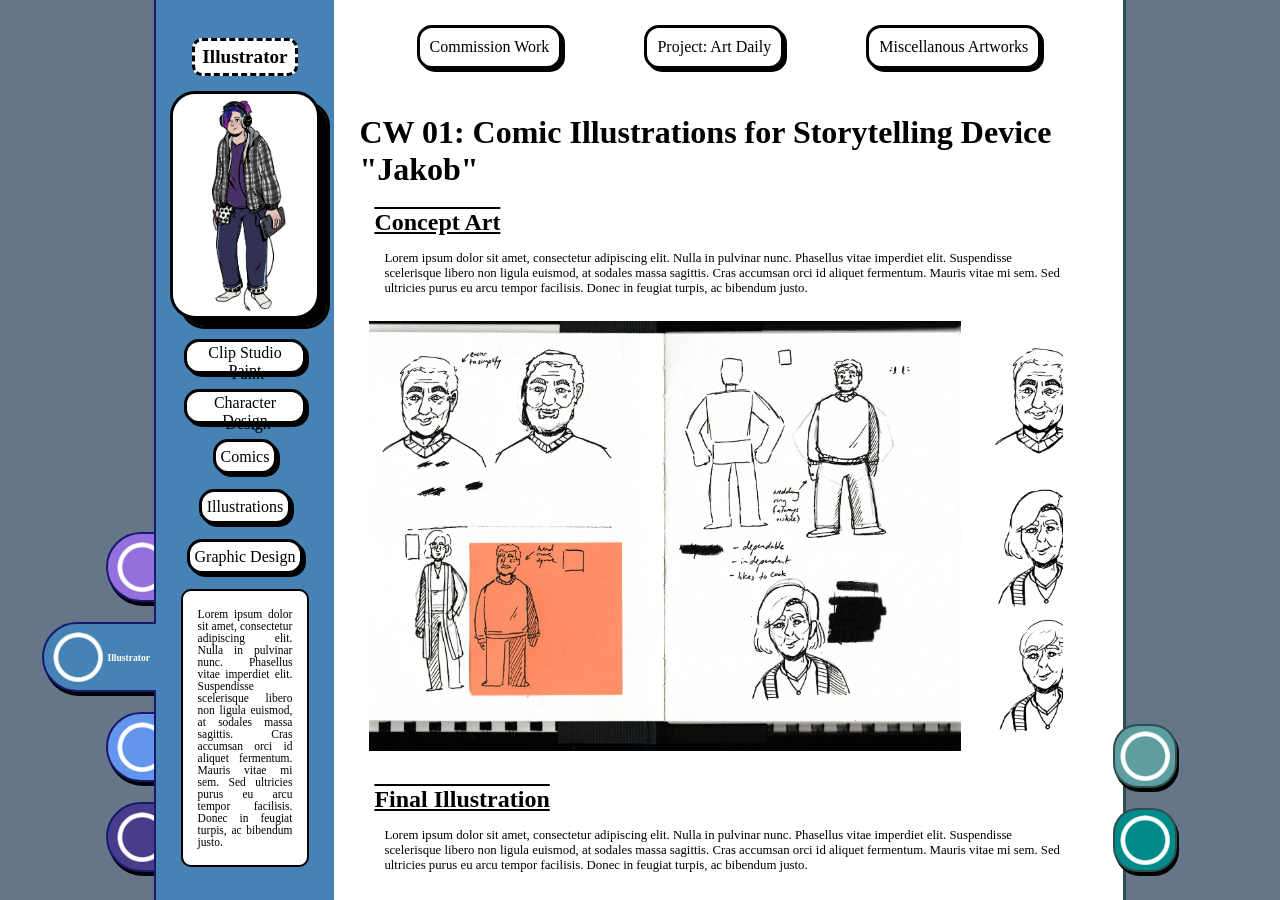
==== index.html @ 731cb51f "added anim" ====
<!DOCTYPE html>
<html lang="en">
<head>
    <meta charset="utf-8"/>
    <meta name="viewport" content="width=device-width, initial-scale=1.0"/>
    <title>Julia Ihrenberger</title>
    <link href="/css/index.css" rel="stylesheet"/>
</head>
<body>
<div class="main-container">
    <div class="navigation">
        <a class="navigation-button about">
            <img class="navigation-icon" src="img/jobs/Icon_Placeholder.png" alt="about icon">
            About
        </a>
        <a class="navigation-button illustrator selected">
            <img class="navigation-icon" src="img/jobs/Icon_Placeholder.png" alt="about icon">
            Illustrator</a>
        <a class="navigation-button engineer">
            <img class="navigation-icon" src="img/jobs/Icon_Placeholder.png" alt="about icon">
            Game Engineer</a>
        <a class="navigation-button developer">
            <img class="navigation-icon" src="img/jobs/Icon_Placeholder.png" alt="about icon">
            Software Developer</a>
    </div>
    <div class="border-blocker"></div>
    <div class="job-container">
        <h1 class="job-title" style="text-align: center; margin: 15px">Illustrator</h1>
        <img class="job-img" src="img/jobs/illustration_placeholder.jpg" alt="Drawing of Julia Ihrenberger as an illustrator">
        <div class="skill-container">
            <p class="skill-item">Clip Studio Paint</p>
            <p class="skill-item">Character Design</p>
            <p class="skill-item">Comics</p>
            <p class="skill-item">Illustrations</p>
            <p class="skill-item">Graphic Design</p>
        </div>
        <div class="job-description">
            <p> Lorem ipsum dolor sit amet, consectetur adipiscing elit.
                Nulla in pulvinar nunc. Phasellus vitae imperdiet elit. Suspendisse scelerisque
                libero non ligula euismod, at sodales massa sagittis. Cras accumsan orci id aliquet fermentum.
                Mauris vitae mi sem. Sed ultricies purus eu arcu tempor facilisis. Donec in feugiat turpis, ac bibendum justo.
            </p>
        </div>
    </div>
    <div class="description-container">
        <div class="project-container">
            <a class="project-item" href="index.html">Commission Work</a>
            <a class="project-item" href="artdaily.html">Project: Art Daily</a>
            <a class="project-item" href="misc.html">Miscellanous Artworks</a>
        </div>
        <div class="selection-container">
            <div class="commission-container">
            <h1 style="margin-top: 35px">CW 01: Comic Illustrations for Storytelling Device "Jakob"</h1>
            <h2 class="sub-selection-title" style="margin: 15px auto 5px 15px">Concept Art</h2>
                <p class="sub-description">Lorem ipsum dolor sit amet, consectetur adipiscing elit.
                    Nulla in pulvinar nunc. Phasellus vitae imperdiet elit. Suspendisse scelerisque
                    libero non ligula euismod, at sodales massa sagittis. Cras accumsan orci id aliquet fermentum.
                    Mauris vitae mi sem. Sed ultricies purus eu arcu tempor facilisis. Donec in feugiat turpis, ac bibendum justo.</p>
            <div class="sub-selection">
                <img class="selection-img" src="img/priebsch/concept/sketch.jpg" alt="initial traditional concept sketches">
                <img class="selection-img" src="img/priebsch/concept/jakob_initial.jpg" alt="further initial concept sketches for jakob character">
                <img class="selection-img" src="img/priebsch/concept/employees.jpg" alt="concept sketches for the employee characters">
                <img class="selection-img" src="img/priebsch/concept/jakob.jpg" alt="final reference sheet for all characters">
                <img class="selection-img" src="img/priebsch/concept/storefront.jpg" alt="concept/reference sketch for the burger joint store front">
                </div>
            <h2 class="sub-selection-title">Final Illustration</h2>
                <p class="sub-description">Lorem ipsum dolor sit amet, consectetur adipiscing elit.
                    Nulla in pulvinar nunc. Phasellus vitae imperdiet elit. Suspendisse scelerisque
                    libero non ligula euismod, at sodales massa sagittis. Cras accumsan orci id aliquet fermentum.
                    Mauris vitae mi sem. Sed ultricies purus eu arcu tempor facilisis. Donec in feugiat turpis, ac bibendum justo.</p>
            <div class="sub-selection">
                <img class="selection-img" src="img/priebsch/final/01.jpg" alt="first page, jakob cooking and eating burgers">
                <img class="selection-img" src="img/priebsch/final/02.jpg" alt="second page, jakob looking at storefront">
                <img class="selection-img" src="img/priebsch/final/03.jpg" alt="third page, empty burger restaurant">
                <img class="selection-img" src="img/priebsch/final/04.jpg" alt="fourth page, jakob develops special sauce">
                <img class="selection-img" src="img/priebsch/final/05.jpg" alt="fifth page, full burger restaurant">
                <img class="selection-img" src="img/priebsch/final/06.jpg" alt="sixth page, new employees">
                <img class="selection-img" src="img/priebsch/final/07.jpg" alt="seventh page, franchising the burger restaurant">
                <img class="selection-img" src="img/priebsch/final/08.jpg" alt="eighth page, employees taking orders">
                <img class="selection-img" src="img/priebsch/final/09.jpg" alt="ninth page, employee develops new special sauce">
                <img class="selection-img" src="img/priebsch/final/10.jpg" alt="tenth page, jakob evaluates first restaurant">
                <img class="selection-img" src="img/priebsch/final/11.jpg" alt="eleventh page, jakob evaluates second restaurant">
                <img class="selection-img" src="img/priebsch/final/12.jpg" alt="twelfth page, jakob tries new special sauce">
                <img class="selection-img" src="img/priebsch/final/13.jpg" alt="thirteenth page, employees inherit restaurant">
            </div>
            </div>
        </div>
    </div>
    <div class="link-container">
        <button class="link-button" style="background-color: cadetblue">
            <img class="link-icon" style="margin-right: 10px" src="img/jobs/Icon_Placeholder.png" alt="about icon">
            LinkedIn
        </button>
        <button class="link-button" style="background-color: darkcyan">
            <img class="link-icon" style="margin-right: 10px" src="img/jobs/Icon_Placeholder.png" alt="about icon">
            Itch.io
        </button>
    </div>
</div>
</body>
</html>
---- css/index.css ----
body {
    height: 100vh;
    margin: 0;
    background-color: rgb(101, 118, 136);
}

a {
    color: black;
    text-decoration-line: none;
}

.main-container {
    display: grid;
    position: relative;
    height: 100vh;
    margin: 0 12% 0 12%;
    background-color: white;
    grid-template-columns: 2fr 3fr;
    border-right: 3px solid darkslategrey;
}

.job-container {
    display: flex;
    height: 100vh;
    z-index: 1;
    position: relative;
    flex-direction: column;
    align-content: center;
    justify-content: center;
    background-color: steelblue;
    border-left: 2px solid midnightblue;
}

.border-blocker {
    z-index: 5;
    width: 3px;
    height: 66px;
    bottom: calc(2% + 192px);
    position: absolute;
    background-color: steelblue;
}

.job-title {
    align-self: center;
    width: 50%;
    padding: 5px;
    border: 3px dashed black;
    border-radius: 10px;
    font-size: 1.5vw;
    background-color: white;
}

.job-img {
    display: block;
    width: 80%;
    aspect-ratio: auto;
    align-self: center;
    border: 3px solid black;
    border-radius: 25px;
    filter: drop-shadow(10px 10px);
}

.skill-container,
.job-description {
    margin: 5px 25px 10px 25px;
}

.skill-container {
    display: flex;
    flex-wrap: wrap;
    justify-content: center;
    align-items: center;
}

.job-description {
    display: block;
    padding: 5px 15px 5px 15px;
    text-align: justify;
    hyphens: auto;
    background-color: white;
    border: 2px solid black;
    border-radius: 10px;
    font-size: 0.9vw;
}

.skill-item {
    width: fit-content;
    height: 25px;
    align-content: center;
    text-align: center;
    margin: 15px 3px auto 3px;
    padding: 2px 5px 2px 5px;
    border: 3px solid black;
    border-radius: 15px;
    background-color: white;
    filter: drop-shadow(3px 3px);
}

.description-container {
    display: flex;
    flex-direction: column;
    margin-left: 25px;
    margin-right: 25px;
}

.project-container {
    display: flex;
    flex-direction: row;
    justify-content: space-evenly;
}

.project-item {
    display: block;
    margin: 25px 25px 10px 25px;
    align-content: center;
    inline-size: max-content;
    padding: 10px;
    text-align: center;
    border: 3px solid black;
    border-radius: 15px;
    background-color: white;
    filter: drop-shadow(3px 3px);
}

.project-item:hover{
    color: deepskyblue;
    text-decoration-line: none;
}

.selection-container {
    display: flex;
    padding-right: 35px;
    height: 90vh;
    width: 55vw;
    flex-direction: column;
    overflow-y: auto;
}

.sub-selection-title {
    margin: 25px auto 5px 15px;
    text-decoration-line: overline underline;
}

.sub-description {
    margin: 15px auto 15px 25px;
    font-size: 1vw;
}

.sub-selection {
    display: flex;
    height: 50vh;
    flex-direction: row;
    overflow-x: scroll;
}

.selection-img {
    margin: 10px;
}

.navigation {
    display: flex;
    position: absolute;
    left: -4.5vw;
    bottom: 2%;
    flex-direction: column;
}

.navigation-button {
    display: grid;
    position: relative;
    grid-template-columns: 1fr 1fr;
    margin: 10px;
    padding: 8px 10px 8px 8px;
    width: 8vw;
    height: 50px;
    place-items: center;
    border: 2px solid midnightblue;
    border-radius: 50px 0 0 50px;
    filter: drop-shadow(2px 4px black);
    background-color: white;
    word-spacing: 20px;
    font-weight: bold;
    font-size: 0.75vw;
    color: white;
    left: 0;
    transition: left ease-out 0.5s;
}

.navigation-button:hover{
    left: -5vw;
    text-decoration-line: underline;
}

.navigation-icon {
    margin: auto auto auto 1px;
}

.selected {
    left: -5vw;
}

.illustrator {
    background-color: steelblue;
}

.about {
    background-color: mediumpurple;
}

.engineer {
    background-color: cornflowerblue;
}

.developer {
    background-color: darkslateblue;
}

.link-container {
    display: flex;
    flex-direction: column;
    position: absolute;
    bottom: 2%;
    right: -5vw;
}

.link-button {
    display: flex;
    position: relative;
    flex-direction: row;
    overflow: hidden;
    width: 64px; /* 150px to show all*/
    /*left: 86px; to keep same position*/
    margin: 10px;
    padding: 5px 10px 5px 5px;
    place-items: center;
    border: 2px solid darkslategrey;
    border-radius: 25px;
    filter: drop-shadow(2px 4px black);
    font-weight: bold;
    font-size: 0.75vw;
    color: white;
}

.art-grid {
    display: flex;
    flex-flow: row wrap;
    justify-content: space-evenly;
    gap: 10px;
}

.art-img {
    width: 32%;
    height: 100%;
}


.full-img{
    width: 100% !important;
}
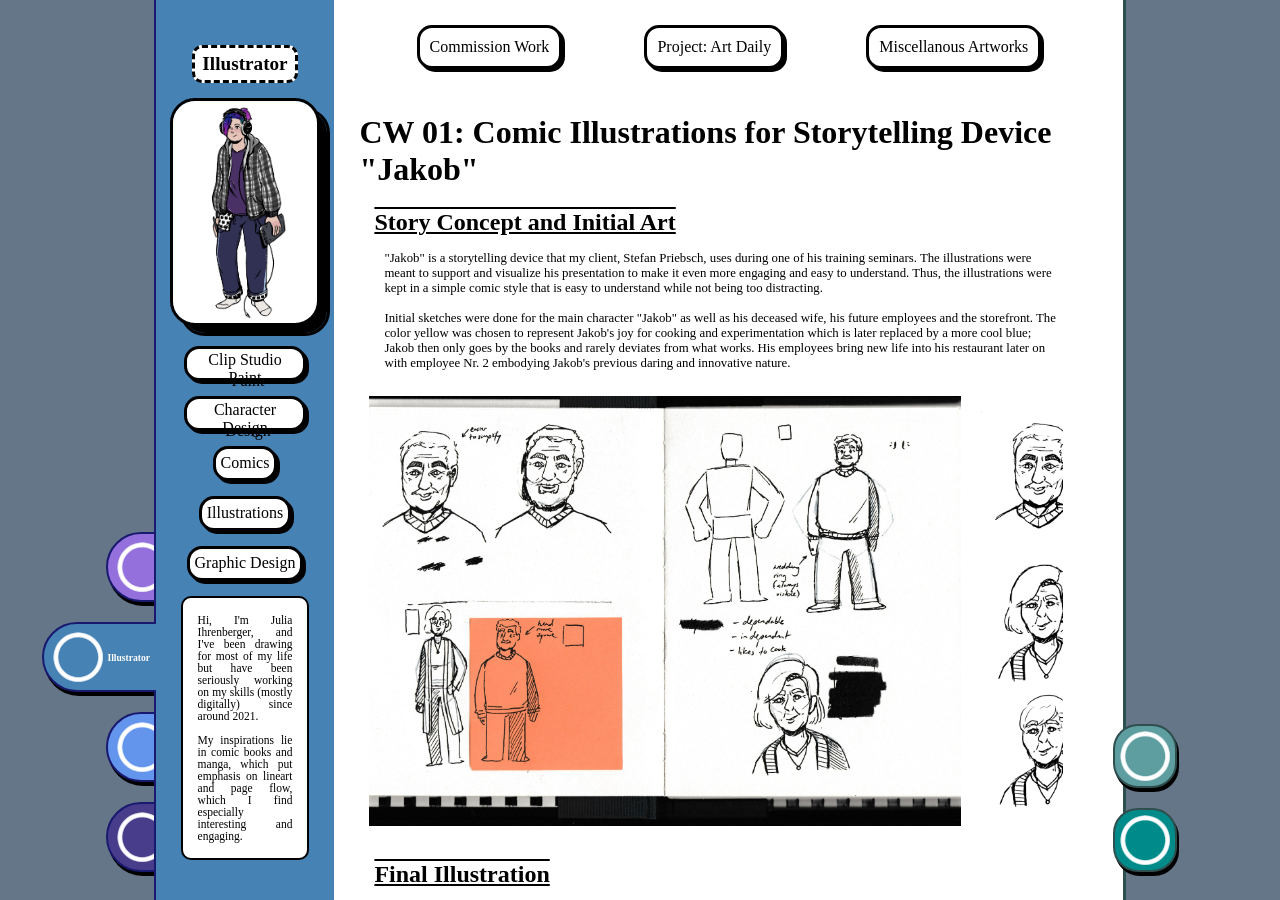
==== commit 8b6427c7: "added text to illustrator section" ====
--- a/index.html
+++ b/index.html
@@ -35,10 +35,11 @@
             <p class="skill-item">Graphic Design</p>
         </div>
         <div class="job-description">
-            <p> Lorem ipsum dolor sit amet, consectetur adipiscing elit.
-                Nulla in pulvinar nunc. Phasellus vitae imperdiet elit. Suspendisse scelerisque
-                libero non ligula euismod, at sodales massa sagittis. Cras accumsan orci id aliquet fermentum.
-                Mauris vitae mi sem. Sed ultricies purus eu arcu tempor facilisis. Donec in feugiat turpis, ac bibendum justo.
+            <p>Hi, I'm Julia Ihrenberger, and I've been drawing for most of my life but have been seriously working
+                on my skills (mostly digitally) since around 2021.
+            </p>
+            <p>My inspirations lie in comic books and manga, which put emphasis on lineart and page flow, which I find especially interesting
+                and engaging.
             </p>
         </div>
     </div>
@@ -51,11 +52,15 @@
         <div class="selection-container">
             <div class="commission-container">
             <h1 style="margin-top: 35px">CW 01: Comic Illustrations for Storytelling Device "Jakob"</h1>
-            <h2 class="sub-selection-title" style="margin: 15px auto 5px 15px">Concept Art</h2>
-                <p class="sub-description">Lorem ipsum dolor sit amet, consectetur adipiscing elit.
-                    Nulla in pulvinar nunc. Phasellus vitae imperdiet elit. Suspendisse scelerisque
-                    libero non ligula euismod, at sodales massa sagittis. Cras accumsan orci id aliquet fermentum.
-                    Mauris vitae mi sem. Sed ultricies purus eu arcu tempor facilisis. Donec in feugiat turpis, ac bibendum justo.</p>
+            <h2 class="sub-selection-title" style="margin: 15px auto 5px 15px">Story Concept and Initial Art</h2>
+                <p class="sub-description">"Jakob" is a storytelling device that my client, Stefan Priebsch, uses during
+                one of his training seminars. The illustrations were meant to support and visualize his presentation to make it
+                even more engaging and easy to understand. Thus, the illustrations were kept in a simple comic style that is
+                    easy to understand while not being too distracting.</p>
+                <p class="sub-description">Initial sketches were done for the main character "Jakob" as well as his deceased wife,
+                    his future employees and the storefront. The color yellow was chosen to represent Jakob's joy for cooking and experimentation which is later
+                replaced by a more cool blue; Jakob then only goes by the books and rarely deviates from what works. His employees bring new life into his restaurant
+                later on with employee Nr. 2 embodying Jakob's previous daring and innovative nature.</p>
             <div class="sub-selection">
                 <img class="selection-img" src="img/priebsch/concept/sketch.jpg" alt="initial traditional concept sketches">
                 <img class="selection-img" src="img/priebsch/concept/jakob_initial.jpg" alt="further initial concept sketches for jakob character">
@@ -64,10 +69,11 @@
                 <img class="selection-img" src="img/priebsch/concept/storefront.jpg" alt="concept/reference sketch for the burger joint store front">
                 </div>
             <h2 class="sub-selection-title">Final Illustration</h2>
-                <p class="sub-description">Lorem ipsum dolor sit amet, consectetur adipiscing elit.
-                    Nulla in pulvinar nunc. Phasellus vitae imperdiet elit. Suspendisse scelerisque
-                    libero non ligula euismod, at sodales massa sagittis. Cras accumsan orci id aliquet fermentum.
-                    Mauris vitae mi sem. Sed ultricies purus eu arcu tempor facilisis. Donec in feugiat turpis, ac bibendum justo.</p>
+                <p class="sub-description">For the final illustrations, a rendering style similar to watercolor artworks was chosen
+                to evoke the feeling of a children's storybook or that of a graphic novel. Goal was to give the illustrations a light
+                    feeling to contrast and loosen up the presentation, making it even more memorable.
+                Speech bubbles with proper text was omitted and the meaning within the scene instead conveyed via icons and small drawings
+                    to facilitate the usage in both German and English seminars.</p>
             <div class="sub-selection">
                 <img class="selection-img" src="img/priebsch/final/01.jpg" alt="first page, jakob cooking and eating burgers">
                 <img class="selection-img" src="img/priebsch/final/02.jpg" alt="second page, jakob looking at storefront">
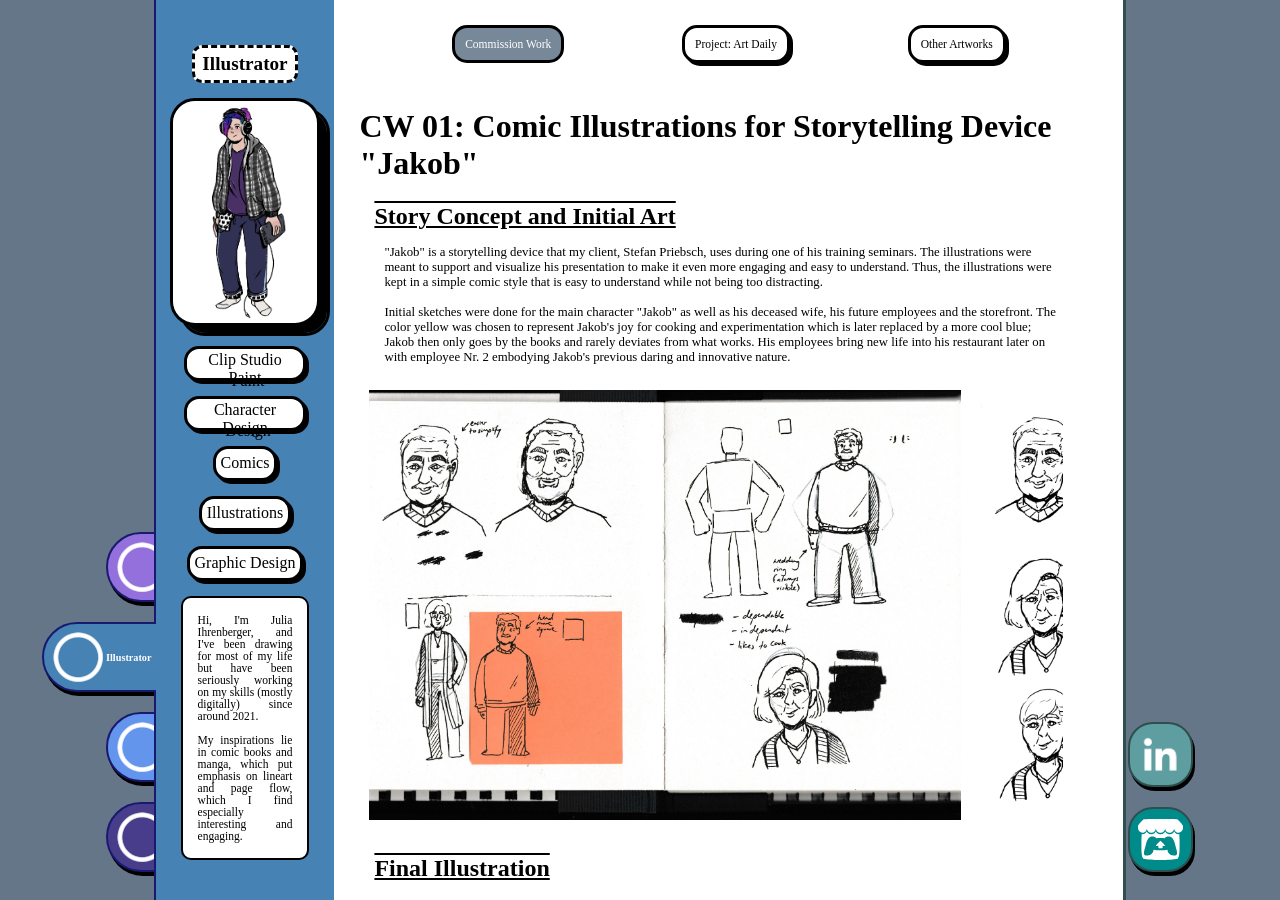
==== commit c47e43a8: "added links" ====
--- a/index.html
+++ b/index.html
@@ -45,9 +45,9 @@
     </div>
     <div class="description-container">
         <div class="project-container">
-            <a class="project-item" href="index.html">Commission Work</a>
+            <a class="project-item selected" href="index.html">Commission Work</a>
             <a class="project-item" href="artdaily.html">Project: Art Daily</a>
-            <a class="project-item" href="misc.html">Miscellanous Artworks</a>
+            <a class="project-item" href="misc.html">Other Artworks</a>
         </div>
         <div class="selection-container">
             <div class="commission-container">
@@ -92,16 +92,16 @@
             </div>
         </div>
     </div>
-    <div class="link-container">
-        <button class="link-button" style="background-color: cadetblue">
-            <img class="link-icon" style="margin-right: 10px" src="img/jobs/Icon_Placeholder.png" alt="about icon">
-            LinkedIn
-        </button>
-        <button class="link-button" style="background-color: darkcyan">
-            <img class="link-icon" style="margin-right: 10px" src="img/jobs/Icon_Placeholder.png" alt="about icon">
-            Itch.io
-        </button>
-    </div>
+</div>
+<div class="link-container">
+    <a class="link-button" href="https://www.linkedin.com/in/julia-ihrenberger/" target="_blank" style="background-color: cadetblue">
+        <img class="link-icon" src="img/icons/linkedin_logo.png" alt="about icon">
+        LinkedIn
+    </a>
+    <a class="link-button" href="https://endorivium.itch.io/"  target="_blank" style="background-color: darkcyan">
+        <img class="link-icon" src="img/icons/itchio_logo.svg" alt="about icon">
+        Itch.io
+    </a>
 </div>
 </body>
 </html>
--- a/css/index.css
+++ b/css/index.css
@@ -116,15 +116,22 @@
     inline-size: max-content;
     padding: 10px;
     text-align: center;
+    font-size: 0.9vw;
     border: 3px solid black;
     border-radius: 15px;
     background-color: white;
     filter: drop-shadow(3px 3px);
 }
 
-.project-item:hover{
+.project-item:not(.selected):hover{
     color: deepskyblue;
     text-decoration-line: none;
+}
+
+.project-item.selected{
+    filter: drop-shadow(1px 1px);
+    background-color: lightslategrey;
+    color: white;
 }
 
 .selection-container {
@@ -180,13 +187,13 @@
     background-color: white;
     word-spacing: 20px;
     font-weight: bold;
-    font-size: 0.75vw;
+    font-size: 0.8vw;
     color: white;
     left: 0;
     transition: left ease-out 0.5s;
 }
 
-.navigation-button:hover{
+.navigation-button:not(.selected):hover{
     left: -5vw;
     text-decoration-line: underline;
 }
@@ -195,7 +202,7 @@
     margin: auto auto auto 1px;
 }
 
-.selected {
+.navigation-button.selected {
     left: -5vw;
 }
 
@@ -220,18 +227,19 @@
     flex-direction: column;
     position: absolute;
     bottom: 2%;
-    right: -5vw;
+    right: 6vw;
 }
 
 .link-button {
     display: flex;
     position: relative;
-    flex-direction: row;
+    flex-direction: row-reverse;
+    align-self: flex-end;
     overflow: hidden;
-    width: 64px; /* 150px to show all*/
-    /*left: 86px; to keep same position*/
+    width: 45px;
+    height: 45px;
     margin: 10px;
-    padding: 5px 10px 5px 5px;
+    padding: 8px;
     place-items: center;
     border: 2px solid darkslategrey;
     border-radius: 25px;
@@ -239,6 +247,17 @@
     font-weight: bold;
     font-size: 0.75vw;
     color: white;
+    transition: width ease-out 0.5s, left ease-out 0.5s;
+}
+
+.link-icon{
+    width: 45px;
+    margin-left: 8px;
+}
+
+.link-button:hover{
+    width: 120px;
+    text-decoration-line: underline;
 }
 
 .art-grid {
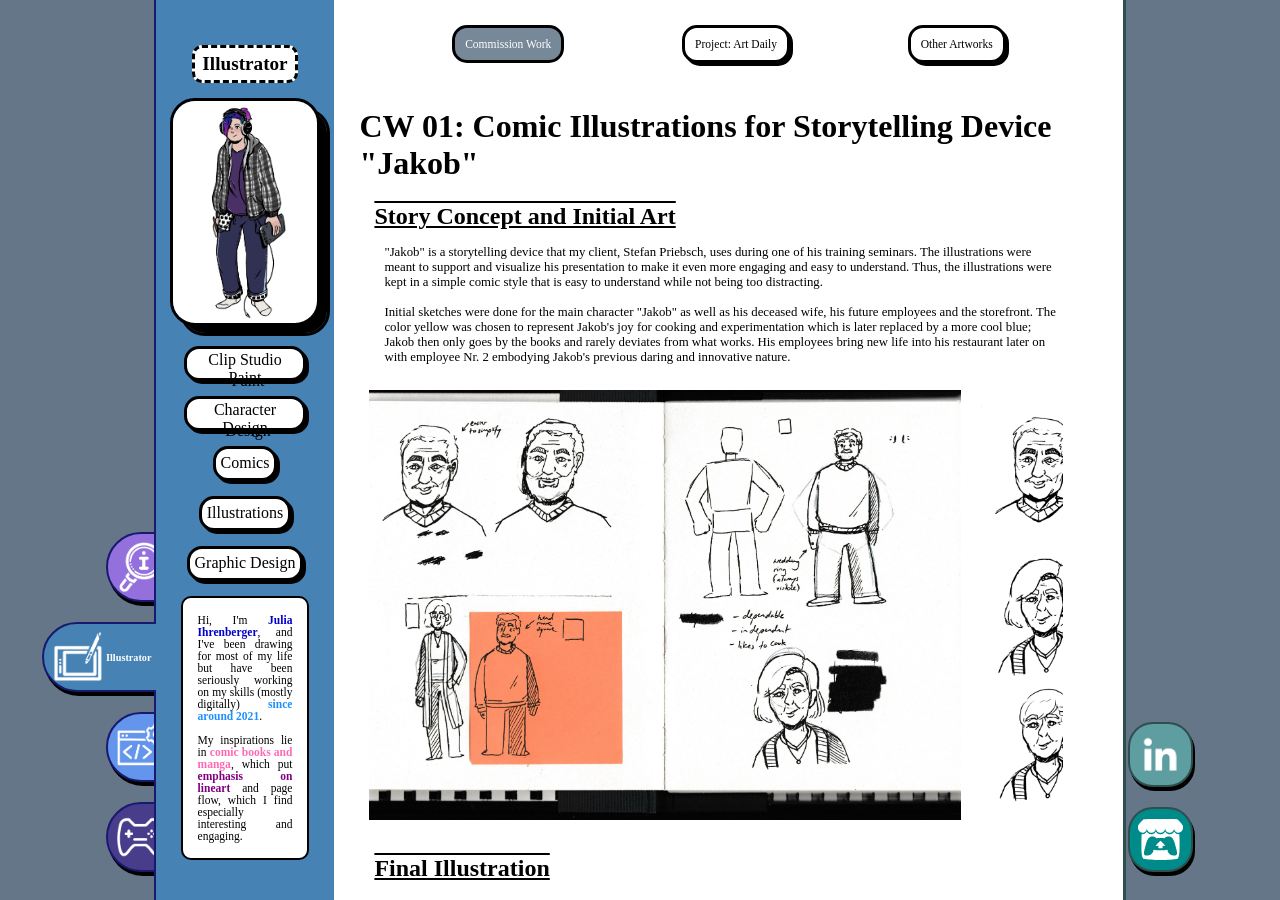
==== commit 40d5bcd4: "added icons, standardised images, added color to desc" ====
--- a/index.html
+++ b/index.html
@@ -10,17 +10,17 @@
 <div class="main-container">
     <div class="navigation">
         <a class="navigation-button about">
-            <img class="navigation-icon" src="img/jobs/Icon_Placeholder.png" alt="about icon">
-            About
+            <img class="navigation-icon" src="img/icons/about.png" alt="about icon">
+            About/Contact
         </a>
         <a class="navigation-button illustrator selected">
-            <img class="navigation-icon" src="img/jobs/Icon_Placeholder.png" alt="about icon">
+            <img class="navigation-icon" src="img/icons/illustrator.png" alt="about icon">
             Illustrator</a>
         <a class="navigation-button engineer">
-            <img class="navigation-icon" src="img/jobs/Icon_Placeholder.png" alt="about icon">
+            <img class="navigation-icon" src="img/icons/softwaredev.png" alt="about icon">
             Game Engineer</a>
         <a class="navigation-button developer">
-            <img class="navigation-icon" src="img/jobs/Icon_Placeholder.png" alt="about icon">
+            <img class="navigation-icon" src="img/icons/gamedev.png" alt="about icon">
             Software Developer</a>
     </div>
     <div class="border-blocker"></div>
@@ -35,11 +35,12 @@
             <p class="skill-item">Graphic Design</p>
         </div>
         <div class="job-description">
-            <p>Hi, I'm Julia Ihrenberger, and I've been drawing for most of my life but have been seriously working
-                on my skills (mostly digitally) since around 2021.
+            <p>Hi, I'm <span class="emphasis" style="color: mediumblue">Julia Ihrenberger</span>, and I've been drawing for most of my life but have been seriously working
+                on my skills (mostly digitally) <span class="emphasis" style="color: dodgerblue">since around 2021</span>.
             </p>
-            <p>My inspirations lie in comic books and manga, which put emphasis on lineart and page flow, which I find especially interesting
-                and engaging.
+            <p>My inspirations lie in <span class="emphasis" style="color: hotpink">comic books and manga</span>, which put
+                <span class="emphasis" style="color: purple">emphasis on lineart</span>
+                and page flow, which I find especially interesting and engaging.
             </p>
         </div>
     </div>
@@ -96,11 +97,11 @@
 <div class="link-container">
     <a class="link-button" href="https://www.linkedin.com/in/julia-ihrenberger/" target="_blank" style="background-color: cadetblue">
         <img class="link-icon" src="img/icons/linkedin_logo.png" alt="about icon">
-        LinkedIn
+        <span style="margin: auto">LinkedIn</span>
     </a>
     <a class="link-button" href="https://endorivium.itch.io/"  target="_blank" style="background-color: darkcyan">
         <img class="link-icon" src="img/icons/itchio_logo.svg" alt="about icon">
-        Itch.io
+        <span style="margin: auto">Itch.io</span>
     </a>
 </div>
 </body>
--- a/css/index.css
+++ b/css/index.css
@@ -199,7 +199,7 @@
 }
 
 .navigation-icon {
-    margin: auto auto auto 1px;
+    width: 50px;
 }
 
 .navigation-button.selected {
@@ -272,13 +272,11 @@
     height: 100%;
 }
 
-
-.full-img{
-    width: 100% !important;
-}
-
-
-
-
-
-
+.emphasis{
+    font-weight: bold;
+}
+
+
+
+
+
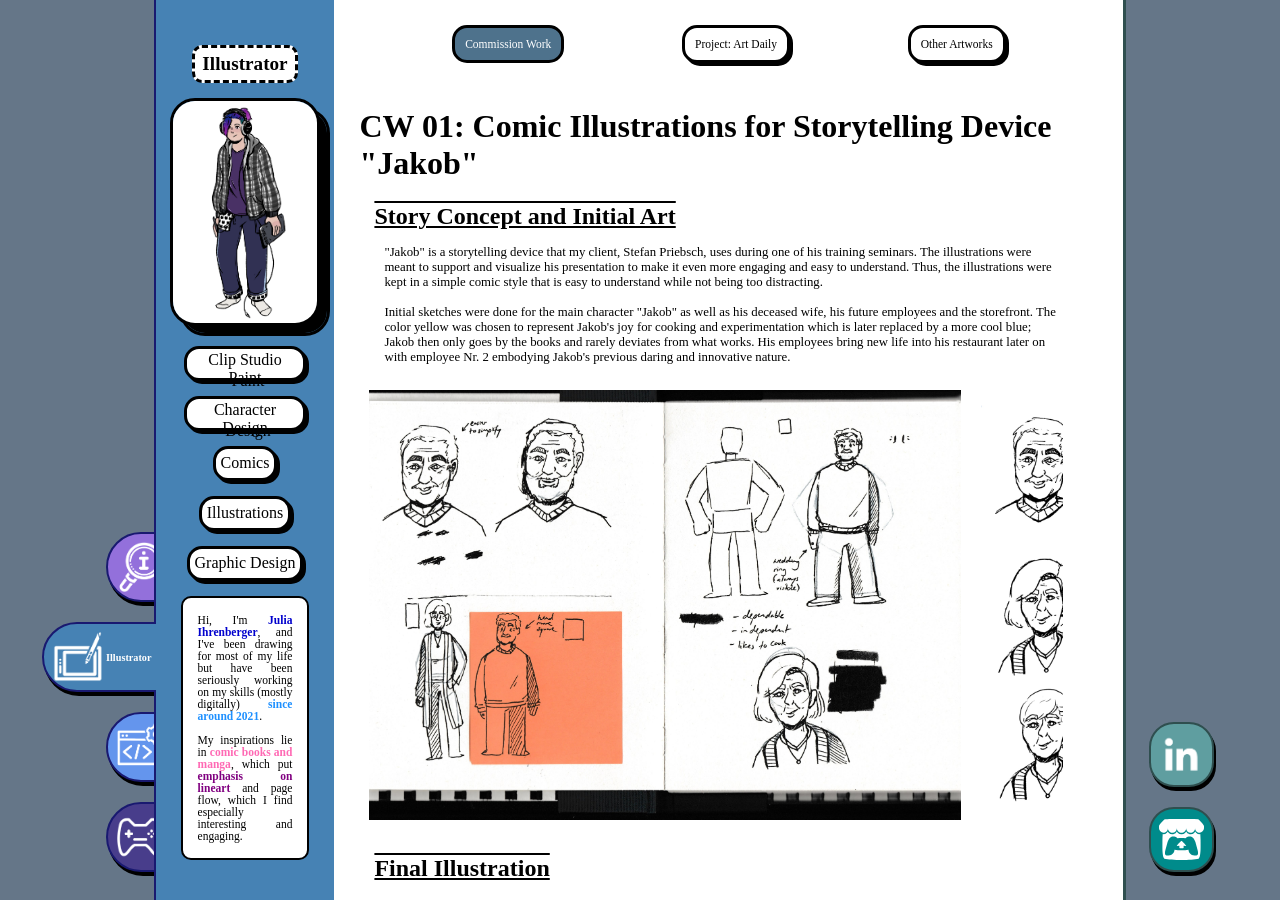
==== commit 4ce070e4: "adjusted colors, added email" ====
--- a/index.html
+++ b/index.html
@@ -46,50 +46,50 @@
     </div>
     <div class="description-container">
         <div class="project-container">
-            <a class="project-item selected" href="index.html">Commission Work</a>
+            <a class="project-item selected" href="commission.html">Commission Work</a>
             <a class="project-item" href="artdaily.html">Project: Art Daily</a>
             <a class="project-item" href="misc.html">Other Artworks</a>
         </div>
         <div class="selection-container">
             <div class="commission-container">
-            <h1 style="margin-top: 35px">CW 01: Comic Illustrations for Storytelling Device "Jakob"</h1>
-            <h2 class="sub-selection-title" style="margin: 15px auto 5px 15px">Story Concept and Initial Art</h2>
+                <h1 style="margin-top: 35px">CW 01: Comic Illustrations for Storytelling Device "Jakob"</h1>
+                <h2 class="sub-selection-title" style="margin: 15px auto 5px 15px">Story Concept and Initial Art</h2>
                 <p class="sub-description">"Jakob" is a storytelling device that my client, Stefan Priebsch, uses during
-                one of his training seminars. The illustrations were meant to support and visualize his presentation to make it
-                even more engaging and easy to understand. Thus, the illustrations were kept in a simple comic style that is
+                    one of his training seminars. The illustrations were meant to support and visualize his presentation to make it
+                    even more engaging and easy to understand. Thus, the illustrations were kept in a simple comic style that is
                     easy to understand while not being too distracting.</p>
                 <p class="sub-description">Initial sketches were done for the main character "Jakob" as well as his deceased wife,
                     his future employees and the storefront. The color yellow was chosen to represent Jakob's joy for cooking and experimentation which is later
-                replaced by a more cool blue; Jakob then only goes by the books and rarely deviates from what works. His employees bring new life into his restaurant
-                later on with employee Nr. 2 embodying Jakob's previous daring and innovative nature.</p>
-            <div class="sub-selection">
-                <img class="selection-img" src="img/priebsch/concept/sketch.jpg" alt="initial traditional concept sketches">
-                <img class="selection-img" src="img/priebsch/concept/jakob_initial.jpg" alt="further initial concept sketches for jakob character">
-                <img class="selection-img" src="img/priebsch/concept/employees.jpg" alt="concept sketches for the employee characters">
-                <img class="selection-img" src="img/priebsch/concept/jakob.jpg" alt="final reference sheet for all characters">
-                <img class="selection-img" src="img/priebsch/concept/storefront.jpg" alt="concept/reference sketch for the burger joint store front">
+                    replaced by a more cool blue; Jakob then only goes by the books and rarely deviates from what works. His employees bring new life into his restaurant
+                    later on with employee Nr. 2 embodying Jakob's previous daring and innovative nature.</p>
+                <div class="sub-selection">
+                    <img class="selection-img" src="img/priebsch/concept/sketch.jpg" alt="initial traditional concept sketches">
+                    <img class="selection-img" src="img/priebsch/concept/jakob_initial.jpg" alt="further initial concept sketches for jakob character">
+                    <img class="selection-img" src="img/priebsch/concept/employees.jpg" alt="concept sketches for the employee characters">
+                    <img class="selection-img" src="img/priebsch/concept/jakob.jpg" alt="final reference sheet for all characters">
+                    <img class="selection-img" src="img/priebsch/concept/storefront.jpg" alt="concept/reference sketch for the burger joint store front">
                 </div>
-            <h2 class="sub-selection-title">Final Illustration</h2>
+                <h2 class="sub-selection-title">Final Illustration</h2>
                 <p class="sub-description">For the final illustrations, a rendering style similar to watercolor artworks was chosen
-                to evoke the feeling of a children's storybook or that of a graphic novel. Goal was to give the illustrations a light
+                    to evoke the feeling of a children's storybook or that of a graphic novel. Goal was to give the illustrations a light
                     feeling to contrast and loosen up the presentation, making it even more memorable.
-                Speech bubbles with proper text was omitted and the meaning within the scene instead conveyed via icons and small drawings
+                    Speech bubbles with proper text was omitted and the meaning within the scene instead conveyed via icons and small drawings
                     to facilitate the usage in both German and English seminars.</p>
-            <div class="sub-selection">
-                <img class="selection-img" src="img/priebsch/final/01.jpg" alt="first page, jakob cooking and eating burgers">
-                <img class="selection-img" src="img/priebsch/final/02.jpg" alt="second page, jakob looking at storefront">
-                <img class="selection-img" src="img/priebsch/final/03.jpg" alt="third page, empty burger restaurant">
-                <img class="selection-img" src="img/priebsch/final/04.jpg" alt="fourth page, jakob develops special sauce">
-                <img class="selection-img" src="img/priebsch/final/05.jpg" alt="fifth page, full burger restaurant">
-                <img class="selection-img" src="img/priebsch/final/06.jpg" alt="sixth page, new employees">
-                <img class="selection-img" src="img/priebsch/final/07.jpg" alt="seventh page, franchising the burger restaurant">
-                <img class="selection-img" src="img/priebsch/final/08.jpg" alt="eighth page, employees taking orders">
-                <img class="selection-img" src="img/priebsch/final/09.jpg" alt="ninth page, employee develops new special sauce">
-                <img class="selection-img" src="img/priebsch/final/10.jpg" alt="tenth page, jakob evaluates first restaurant">
-                <img class="selection-img" src="img/priebsch/final/11.jpg" alt="eleventh page, jakob evaluates second restaurant">
-                <img class="selection-img" src="img/priebsch/final/12.jpg" alt="twelfth page, jakob tries new special sauce">
-                <img class="selection-img" src="img/priebsch/final/13.jpg" alt="thirteenth page, employees inherit restaurant">
-            </div>
+                <div class="sub-selection">
+                    <img class="selection-img" src="img/priebsch/final/01.jpg" alt="first page, jakob cooking and eating burgers">
+                    <img class="selection-img" src="img/priebsch/final/02.jpg" alt="second page, jakob looking at storefront">
+                    <img class="selection-img" src="img/priebsch/final/03.jpg" alt="third page, empty burger restaurant">
+                    <img class="selection-img" src="img/priebsch/final/04.jpg" alt="fourth page, jakob develops special sauce">
+                    <img class="selection-img" src="img/priebsch/final/05.jpg" alt="fifth page, full burger restaurant">
+                    <img class="selection-img" src="img/priebsch/final/06.jpg" alt="sixth page, new employees">
+                    <img class="selection-img" src="img/priebsch/final/07.jpg" alt="seventh page, franchising the burger restaurant">
+                    <img class="selection-img" src="img/priebsch/final/08.jpg" alt="eighth page, employees taking orders">
+                    <img class="selection-img" src="img/priebsch/final/09.jpg" alt="ninth page, employee develops new special sauce">
+                    <img class="selection-img" src="img/priebsch/final/10.jpg" alt="tenth page, jakob evaluates first restaurant">
+                    <img class="selection-img" src="img/priebsch/final/11.jpg" alt="eleventh page, jakob evaluates second restaurant">
+                    <img class="selection-img" src="img/priebsch/final/12.jpg" alt="twelfth page, jakob tries new special sauce">
+                    <img class="selection-img" src="img/priebsch/final/13.jpg" alt="thirteenth page, employees inherit restaurant">
+                </div>
             </div>
         </div>
     </div>
--- a/css/index.css
+++ b/css/index.css
@@ -29,15 +29,6 @@
     justify-content: center;
     background-color: steelblue;
     border-left: 2px solid midnightblue;
-}
-
-.border-blocker {
-    z-index: 5;
-    width: 3px;
-    height: 66px;
-    bottom: calc(2% + 192px);
-    position: absolute;
-    background-color: steelblue;
 }
 
 .job-title {
@@ -130,7 +121,7 @@
 
 .project-item.selected{
     filter: drop-shadow(1px 1px);
-    background-color: lightslategrey;
+    background-color: #4e728c;
     color: white;
 }
 
@@ -206,6 +197,15 @@
     left: -5vw;
 }
 
+.border-blocker {
+    z-index: 5;
+    width: 3px;
+    height: 66px;
+    bottom: calc(2% + 192px);
+    position: absolute;
+    background-color: steelblue;
+}
+
 .illustrator {
     background-color: steelblue;
 }
@@ -227,14 +227,13 @@
     flex-direction: column;
     position: absolute;
     bottom: 2%;
-    right: 6vw;
-}
-
+    left: 89vw;
+}
 .link-button {
     display: flex;
     position: relative;
-    flex-direction: row-reverse;
-    align-self: flex-end;
+    flex-direction: row;
+    align-self: flex-start;
     overflow: hidden;
     width: 45px;
     height: 45px;
@@ -244,15 +243,16 @@
     border: 2px solid darkslategrey;
     border-radius: 25px;
     filter: drop-shadow(2px 4px black);
+    color: white;
     font-weight: bold;
     font-size: 0.75vw;
-    color: white;
     transition: width ease-out 0.5s, left ease-out 0.5s;
 }
+
 
 .link-icon{
     width: 45px;
-    margin-left: 8px;
+    margin-right: 8px;
 }
 
 .link-button:hover{
@@ -276,7 +276,47 @@
     font-weight: bold;
 }
 
-
-
-
-
+.tooltip:hover .tooltip-text{
+    visibility: visible;
+}
+
+.tooltip {
+    position: relative;
+    display: inline-block;
+    cursor: pointer;
+    place-items: center;
+}
+
+.tooltip-text {
+    visibility: hidden;
+    width: 150px;
+    background-color: rgba(0, 0, 0, 0.6);
+    color: white;
+    text-align: center;
+    border-radius: 6px;
+    padding: 5px 0;
+    position: absolute;
+    z-index: 1;
+    bottom: 105%;
+    left: -40%;
+}
+
+.tooltip-text:after {
+    content: '';
+    position: absolute;
+    bottom: 0;
+    left: 50%;
+    width: 0;
+    height: 0;
+    border: 10px solid transparent;
+    border-top-color: rgba(0, 0, 0, 0.6);
+    border-bottom: 0;
+    margin-left: -10px;
+    margin-bottom: -10px;
+}
+
+
+
+
+
+
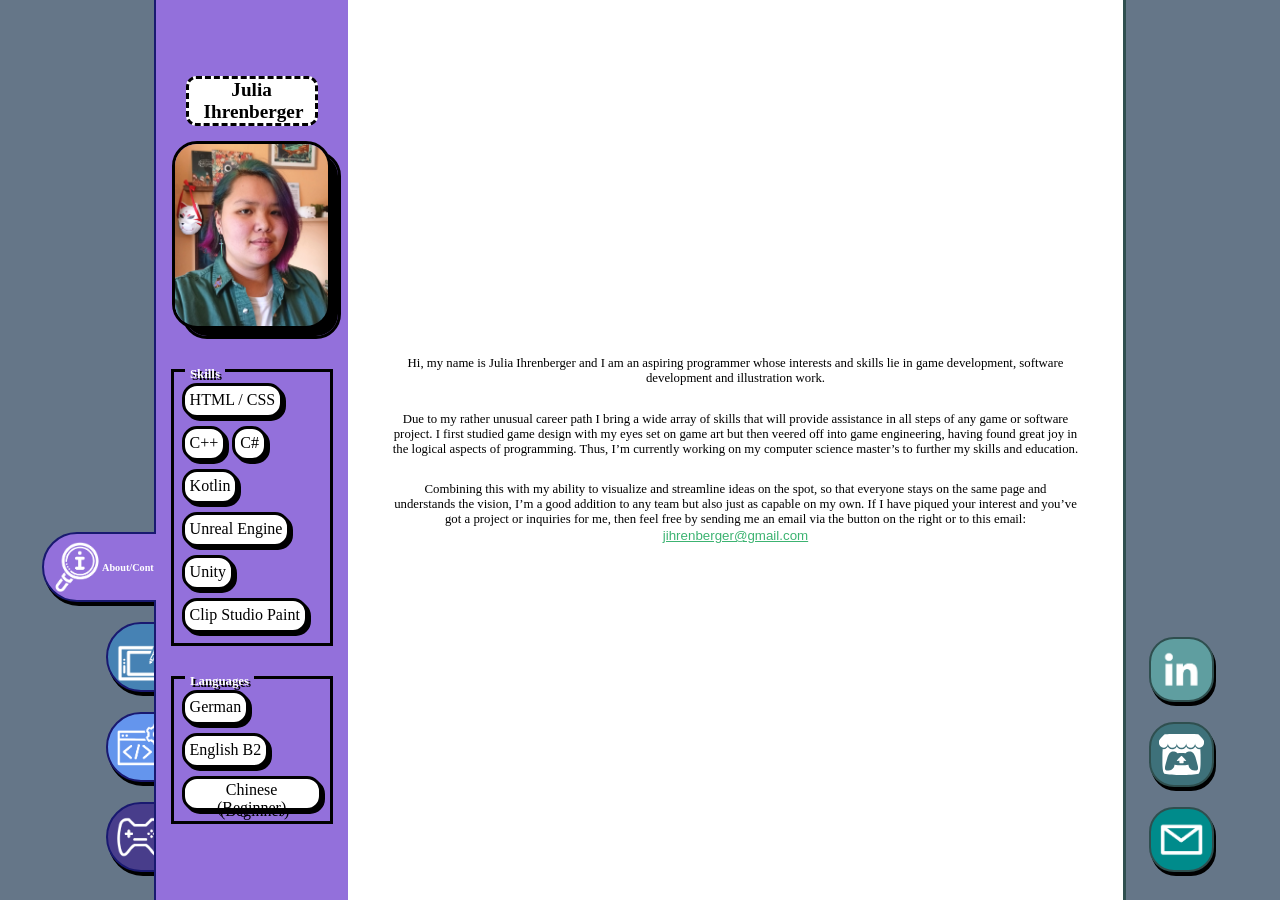
==== commit f2b47244: "added about, split css, added custom html" ====
--- a/index.html
+++ b/index.html
@@ -3,106 +3,78 @@
 <head>
     <meta charset="utf-8"/>
     <meta name="viewport" content="width=device-width, initial-scale=1.0"/>
-    <title>Julia Ihrenberger</title>
+    <title>Julia Ihrenberger | About</title>
+    <link href="/css/menu.css" rel="stylesheet"/>
+    <link href="/css/general.css" rel="stylesheet"/>
     <link href="/css/index.css" rel="stylesheet"/>
+    <script src="/components/navigation.js" type="text/javascript" defer></script>
+    <script src="/components/socmed.js" type="text/javascript" defer></script>
 </head>
 <body>
 <div class="main-container">
-    <div class="navigation">
-        <a class="navigation-button about">
-            <img class="navigation-icon" src="img/icons/about.png" alt="about icon">
-            About/Contact
-        </a>
-        <a class="navigation-button illustrator selected">
-            <img class="navigation-icon" src="img/icons/illustrator.png" alt="about icon">
-            Illustrator</a>
-        <a class="navigation-button engineer">
-            <img class="navigation-icon" src="img/icons/softwaredev.png" alt="about icon">
-            Game Engineer</a>
-        <a class="navigation-button developer">
-            <img class="navigation-icon" src="img/icons/gamedev.png" alt="about icon">
-            Software Developer</a>
-    </div>
-    <div class="border-blocker"></div>
-    <div class="job-container">
-        <h1 class="job-title" style="text-align: center; margin: 15px">Illustrator</h1>
-        <img class="job-img" src="img/jobs/illustration_placeholder.jpg" alt="Drawing of Julia Ihrenberger as an illustrator">
-        <div class="skill-container">
-            <p class="skill-item">Clip Studio Paint</p>
-            <p class="skill-item">Character Design</p>
-            <p class="skill-item">Comics</p>
-            <p class="skill-item">Illustrations</p>
-            <p class="skill-item">Graphic Design</p>
+    <navigation-about class="navigation"></navigation-about>
+    <div class="border-blocker" style="bottom: calc(2% + 282px); background-color: mediumpurple;"></div>
+    <div class="job-container" style="background-color: mediumpurple;">
+        <h1 class="job-title" style="text-align: center; margin: 15px; padding: 0 15px 0 15px;">Julia Ihrenberger</h1>
+        <img class="job-img" src="img/profile.jpg"
+             alt="Drawing of Julia Ihrenberger as an illustrator"
+             style="margin-bottom: 25px">
+        <div class="section-wrapper">
+            <span class="section-header">Skills</span>
+            <div class="section-content">
+                <p class="skill-item">HTML / CSS</p>
+                <p class="skill-item">C++</p>
+                <p class="skill-item">C#</p>
+                <p class="skill-item">Kotlin</p>
+                <p class="skill-item">Unreal Engine</p>
+                <p class="skill-item">Unity</p>
+                <p class="skill-item">Clip Studio Paint</p>
+            </div>
         </div>
-        <div class="job-description">
-            <p>Hi, I'm <span class="emphasis" style="color: mediumblue">Julia Ihrenberger</span>, and I've been drawing for most of my life but have been seriously working
-                on my skills (mostly digitally) <span class="emphasis" style="color: dodgerblue">since around 2021</span>.
-            </p>
-            <p>My inspirations lie in <span class="emphasis" style="color: hotpink">comic books and manga</span>, which put
-                <span class="emphasis" style="color: purple">emphasis on lineart</span>
-                and page flow, which I find especially interesting and engaging.
-            </p>
-        </div>
-    </div>
-    <div class="description-container">
-        <div class="project-container">
-            <a class="project-item selected" href="commission.html">Commission Work</a>
-            <a class="project-item" href="artdaily.html">Project: Art Daily</a>
-            <a class="project-item" href="misc.html">Other Artworks</a>
-        </div>
-        <div class="selection-container">
-            <div class="commission-container">
-                <h1 style="margin-top: 35px">CW 01: Comic Illustrations for Storytelling Device "Jakob"</h1>
-                <h2 class="sub-selection-title" style="margin: 15px auto 5px 15px">Story Concept and Initial Art</h2>
-                <p class="sub-description">"Jakob" is a storytelling device that my client, Stefan Priebsch, uses during
-                    one of his training seminars. The illustrations were meant to support and visualize his presentation to make it
-                    even more engaging and easy to understand. Thus, the illustrations were kept in a simple comic style that is
-                    easy to understand while not being too distracting.</p>
-                <p class="sub-description">Initial sketches were done for the main character "Jakob" as well as his deceased wife,
-                    his future employees and the storefront. The color yellow was chosen to represent Jakob's joy for cooking and experimentation which is later
-                    replaced by a more cool blue; Jakob then only goes by the books and rarely deviates from what works. His employees bring new life into his restaurant
-                    later on with employee Nr. 2 embodying Jakob's previous daring and innovative nature.</p>
-                <div class="sub-selection">
-                    <img class="selection-img" src="img/priebsch/concept/sketch.jpg" alt="initial traditional concept sketches">
-                    <img class="selection-img" src="img/priebsch/concept/jakob_initial.jpg" alt="further initial concept sketches for jakob character">
-                    <img class="selection-img" src="img/priebsch/concept/employees.jpg" alt="concept sketches for the employee characters">
-                    <img class="selection-img" src="img/priebsch/concept/jakob.jpg" alt="final reference sheet for all characters">
-                    <img class="selection-img" src="img/priebsch/concept/storefront.jpg" alt="concept/reference sketch for the burger joint store front">
-                </div>
-                <h2 class="sub-selection-title">Final Illustration</h2>
-                <p class="sub-description">For the final illustrations, a rendering style similar to watercolor artworks was chosen
-                    to evoke the feeling of a children's storybook or that of a graphic novel. Goal was to give the illustrations a light
-                    feeling to contrast and loosen up the presentation, making it even more memorable.
-                    Speech bubbles with proper text was omitted and the meaning within the scene instead conveyed via icons and small drawings
-                    to facilitate the usage in both German and English seminars.</p>
-                <div class="sub-selection">
-                    <img class="selection-img" src="img/priebsch/final/01.jpg" alt="first page, jakob cooking and eating burgers">
-                    <img class="selection-img" src="img/priebsch/final/02.jpg" alt="second page, jakob looking at storefront">
-                    <img class="selection-img" src="img/priebsch/final/03.jpg" alt="third page, empty burger restaurant">
-                    <img class="selection-img" src="img/priebsch/final/04.jpg" alt="fourth page, jakob develops special sauce">
-                    <img class="selection-img" src="img/priebsch/final/05.jpg" alt="fifth page, full burger restaurant">
-                    <img class="selection-img" src="img/priebsch/final/06.jpg" alt="sixth page, new employees">
-                    <img class="selection-img" src="img/priebsch/final/07.jpg" alt="seventh page, franchising the burger restaurant">
-                    <img class="selection-img" src="img/priebsch/final/08.jpg" alt="eighth page, employees taking orders">
-                    <img class="selection-img" src="img/priebsch/final/09.jpg" alt="ninth page, employee develops new special sauce">
-                    <img class="selection-img" src="img/priebsch/final/10.jpg" alt="tenth page, jakob evaluates first restaurant">
-                    <img class="selection-img" src="img/priebsch/final/11.jpg" alt="eleventh page, jakob evaluates second restaurant">
-                    <img class="selection-img" src="img/priebsch/final/12.jpg" alt="twelfth page, jakob tries new special sauce">
-                    <img class="selection-img" src="img/priebsch/final/13.jpg" alt="thirteenth page, employees inherit restaurant">
-                </div>
+        <div class="section-wrapper">
+            <span class="section-header">Languages</span>
+            <div class="section-content">
+                <p class="skill-item">German</p>
+                <p class="skill-item">English B2</p>
+                <p class="skill-item">Chinese (Beginner)</p>
             </div>
         </div>
     </div>
+    <div class="description-container" style="font-size: 1vw; justify-content: center; text-align: center; padding: 20px;">
+        <p> Hi, my name is Julia Ihrenberger and I am an aspiring programmer whose interests and skills lie in game
+            development, software development and illustration work.</p>
+        <p>Due to my rather unusual career path I bring a wide array of skills that will provide assistance in all steps
+            of any game or software project.
+            I first studied game design with my eyes set on game art but then veered off into game engineering, having
+            found great joy in the logical aspects of programming.
+            Thus, I’m currently working on my computer science master’s to further my skills and education.</p>
+        <p>Combining this with my ability to visualize and streamline ideas on the spot, so that everyone stays on the
+            same page and understands the vision, I’m a good addition to any team but also just as capable on my own.
+            If I have piqued your interest and you’ve got a project or inquiries for me, then feel free by sending me an
+            email via the button on the right or to this email: <span class="tooltip">
+            <button id="email-copy" class="link-text">jihrenberger@gmail.com</button>
+            <span id="tooltip" class="tooltip-text">copy to clipboard</span>
+        </span></p>
+
+    </div>
 </div>
-<div class="link-container">
-    <a class="link-button" href="https://www.linkedin.com/in/julia-ihrenberger/" target="_blank" style="background-color: cadetblue">
-        <img class="link-icon" src="img/icons/linkedin_logo.png" alt="about icon">
-        <span style="margin: auto">LinkedIn</span>
-    </a>
-    <a class="link-button" href="https://endorivium.itch.io/"  target="_blank" style="background-color: darkcyan">
-        <img class="link-icon" src="img/icons/itchio_logo.svg" alt="about icon">
-        <span style="margin: auto">Itch.io</span>
-    </a>
-</div>
+<socmed-links class="link-container"></socmed-links>
 </body>
+<script>
+    const button = document.getElementById("email-copy");
+    const tooltip = document.getElementById("tooltip");
+
+    function copyToClipboard(text) {
+        navigator.clipboard.writeText(text);
+    }
+
+    button.addEventListener("click", function () {
+        copyToClipboard("jihrenberger@gmail.com");
+        tooltip.textContent = "email copied!";
+    })
+
+    button.addEventListener("mouseleave", function () {
+        tooltip.textContent = "copy to clipboard"
+    })
+</script>
 </html>
--- a/css/menu.css
+++ b/css/menu.css
@@ -0,0 +1,86 @@
+.navigation {
+    display: flex;
+    position: absolute;
+    left: -4.5vw;
+    bottom: 2%;
+    flex-direction: column;
+}
+
+.navigation-button {
+    display: grid;
+    position: relative;
+    grid-template-columns: 1fr 1fr;
+    margin: 10px;
+    padding: 8px 10px 8px 8px;
+    width: 8vw;
+    height: 50px;
+    place-items: center;
+    border: 2px solid midnightblue;
+    border-radius: 50px 0 0 50px;
+    filter: drop-shadow(2px 4px black);
+    background-color: white;
+    word-spacing: 20px;
+    font-weight: bold;
+    font-size: 0.8vw;
+    color: white;
+    left: 0;
+    transition: left ease-out 0.5s;
+}
+
+.navigation-button:not(.selected):hover{
+    left: -5vw;
+    text-decoration-line: underline;
+}
+
+.navigation-icon {
+    width: 50px;
+}
+
+.navigation-button.selected {
+    left: -5vw;
+}
+
+.border-blocker {
+    z-index: 5;
+    width: 3px;
+    height: 66px;
+    position: absolute;
+}
+
+.link-container {
+    display: flex;
+    flex-direction: column;
+    position: absolute;
+    bottom: 2%;
+    left: 89vw;
+}
+.link-button {
+    display: flex;
+    position: relative;
+    flex-direction: row;
+    align-self: flex-start;
+    overflow: hidden;
+    width: 45px;
+    height: 45px;
+    margin: 10px;
+    padding: 8px;
+    place-items: center;
+    border: 2px solid darkslategrey;
+    border-radius: 25px;
+    filter: drop-shadow(2px 4px black);
+    color: white;
+    font-weight: bold;
+    font-size: 0.75vw;
+    transition: width ease-out 0.5s, left ease-out 0.5s;
+}
+
+
+.link-icon{
+    width: 45px;
+    margin-right: 8px;
+}
+
+.link-button:hover{
+    width: 120px;
+    text-decoration-line: underline;
+}
--- a/css/general.css
+++ b/css/general.css
@@ -0,0 +1,91 @@
+body {
+    height: 100vh;
+    margin: 0;
+    background-color: rgb(101, 118, 136);
+}
+
+a {
+    color: black;
+    text-decoration-line: none;
+}
+
+button{
+    border: none;
+    background-color: transparent;
+    text-decoration-line: underline;
+    color: mediumseagreen;
+}
+
+.emphasis{
+    font-weight: bold;
+}
+
+.tooltip:hover .tooltip-text{
+    visibility: visible;
+}
+
+.tooltip {
+    position: relative;
+    display: inline-block;
+    cursor: pointer;
+    place-items: center;
+}
+
+.tooltip-text {
+    visibility: hidden;
+    width: auto;
+    padding: 8px 15px 8px 15px;
+    background-color: rgba(0, 0, 0, 0.75);
+    color: white;
+    text-align: center;
+    border-radius: 6px;
+    position: absolute;
+    z-index: 1;
+    bottom: 200%;
+    left: 0;
+    right: 0;
+}
+
+.tooltip-text:after {
+    content: '';
+    position: absolute;
+    bottom: 0;
+    left: 50%;
+    width: 0;
+    height: 0;
+    border: 10px solid transparent;
+    border-top-color: rgba(0, 0, 0, 0.75);
+    border-bottom: 0;
+    margin-left: -10px;
+    margin-bottom: -10px;
+}
+
+.link-text:hover{
+    color: mediumblue;
+}
+
+.section-wrapper{
+    margin: 15px;
+    padding: 5px;
+    border: 3px solid black;
+}
+
+.section-header{
+    position: relative;
+    left: 0.5vw;
+    top: -1vw;
+    padding: 5px;
+    font-weight: bolder;
+    font-size: 1vw;
+    background-color: mediumpurple;
+    color: white;
+    text-shadow: 2px 2px black;
+}
+
+.section-content{
+    display: flex;
+    flex-wrap: wrap;
+    justify-content: left;
+    align-items: center;
+    margin-top: -15px;
+}
--- a/css/index.css
+++ b/css/index.css
@@ -1,21 +1,10 @@
-body {
-    height: 100vh;
-    margin: 0;
-    background-color: rgb(101, 118, 136);
-}
-
-a {
-    color: black;
-    text-decoration-line: none;
-}
-
 .main-container {
     display: grid;
     position: relative;
     height: 100vh;
     margin: 0 12% 0 12%;
     background-color: white;
-    grid-template-columns: 2fr 3fr;
+    grid-template-columns: 1fr 4fr;
     border-right: 3px solid darkslategrey;
 }
 
@@ -27,7 +16,6 @@
     flex-direction: column;
     align-content: center;
     justify-content: center;
-    background-color: steelblue;
     border-left: 2px solid midnightblue;
 }
 
@@ -49,6 +37,7 @@
     border: 3px solid black;
     border-radius: 25px;
     filter: drop-shadow(10px 10px);
+    margin-bottom: 20px;
 }
 
 .skill-container,
@@ -59,7 +48,7 @@
 .skill-container {
     display: flex;
     flex-wrap: wrap;
-    justify-content: center;
+    justify-content: left;
     align-items: center;
 }
 
@@ -79,7 +68,7 @@
     height: 25px;
     align-content: center;
     text-align: center;
-    margin: 15px 3px auto 3px;
+    margin: 3px 3px 5px 3px;
     padding: 2px 5px 2px 5px;
     border: 3px solid black;
     border-radius: 15px;
@@ -155,57 +144,6 @@
     margin: 10px;
 }
 
-.navigation {
-    display: flex;
-    position: absolute;
-    left: -4.5vw;
-    bottom: 2%;
-    flex-direction: column;
-}
-
-.navigation-button {
-    display: grid;
-    position: relative;
-    grid-template-columns: 1fr 1fr;
-    margin: 10px;
-    padding: 8px 10px 8px 8px;
-    width: 8vw;
-    height: 50px;
-    place-items: center;
-    border: 2px solid midnightblue;
-    border-radius: 50px 0 0 50px;
-    filter: drop-shadow(2px 4px black);
-    background-color: white;
-    word-spacing: 20px;
-    font-weight: bold;
-    font-size: 0.8vw;
-    color: white;
-    left: 0;
-    transition: left ease-out 0.5s;
-}
-
-.navigation-button:not(.selected):hover{
-    left: -5vw;
-    text-decoration-line: underline;
-}
-
-.navigation-icon {
-    width: 50px;
-}
-
-.navigation-button.selected {
-    left: -5vw;
-}
-
-.border-blocker {
-    z-index: 5;
-    width: 3px;
-    height: 66px;
-    bottom: calc(2% + 192px);
-    position: absolute;
-    background-color: steelblue;
-}
-
 .illustrator {
     background-color: steelblue;
 }
@@ -222,44 +160,6 @@
     background-color: darkslateblue;
 }
 
-.link-container {
-    display: flex;
-    flex-direction: column;
-    position: absolute;
-    bottom: 2%;
-    left: 89vw;
-}
-.link-button {
-    display: flex;
-    position: relative;
-    flex-direction: row;
-    align-self: flex-start;
-    overflow: hidden;
-    width: 45px;
-    height: 45px;
-    margin: 10px;
-    padding: 8px;
-    place-items: center;
-    border: 2px solid darkslategrey;
-    border-radius: 25px;
-    filter: drop-shadow(2px 4px black);
-    color: white;
-    font-weight: bold;
-    font-size: 0.75vw;
-    transition: width ease-out 0.5s, left ease-out 0.5s;
-}
-
-
-.link-icon{
-    width: 45px;
-    margin-right: 8px;
-}
-
-.link-button:hover{
-    width: 120px;
-    text-decoration-line: underline;
-}
-
 .art-grid {
     display: flex;
     flex-flow: row wrap;
@@ -272,51 +172,6 @@
     height: 100%;
 }
 
-.emphasis{
-    font-weight: bold;
-}
-
-.tooltip:hover .tooltip-text{
-    visibility: visible;
-}
-
-.tooltip {
-    position: relative;
-    display: inline-block;
-    cursor: pointer;
-    place-items: center;
-}
-
-.tooltip-text {
-    visibility: hidden;
-    width: 150px;
-    background-color: rgba(0, 0, 0, 0.6);
-    color: white;
-    text-align: center;
-    border-radius: 6px;
-    padding: 5px 0;
-    position: absolute;
-    z-index: 1;
-    bottom: 105%;
-    left: -40%;
-}
-
-.tooltip-text:after {
-    content: '';
-    position: absolute;
-    bottom: 0;
-    left: 50%;
-    width: 0;
-    height: 0;
-    border: 10px solid transparent;
-    border-top-color: rgba(0, 0, 0, 0.6);
-    border-bottom: 0;
-    margin-left: -10px;
-    margin-bottom: -10px;
-}
 
 
 
-
-
-
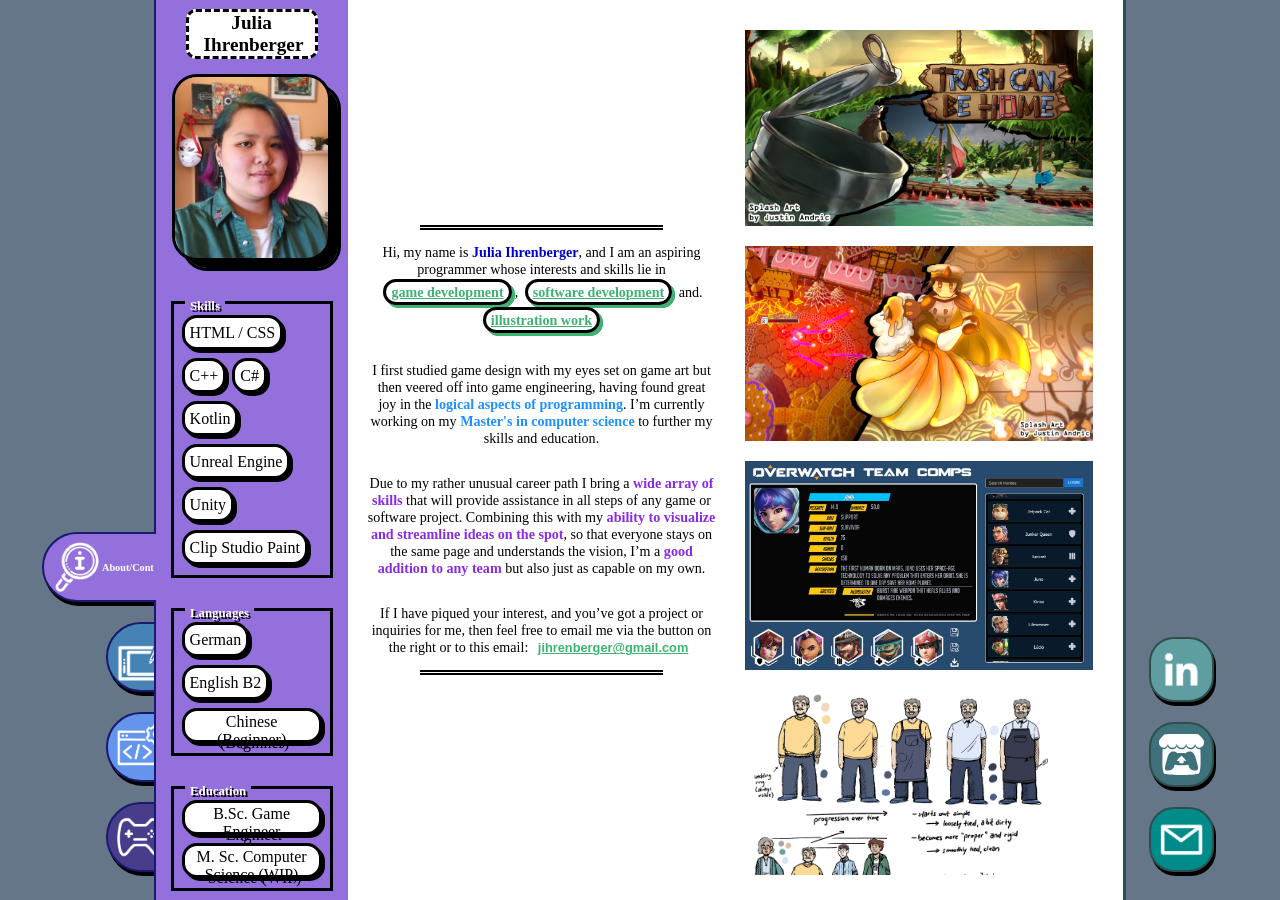
==== commit 701e123f: "front page continued" ====
--- a/index.html
+++ b/index.html
@@ -39,30 +39,73 @@
                 <p class="skill-item">Chinese (Beginner)</p>
             </div>
         </div>
+        <div class="section-wrapper">
+            <span class="section-header">Education</span>
+            <div class="section-content">
+                <p class="skill-item">B.Sc. Game Engineer</p>
+                <p class="skill-item">M. Sc. Computer Science (WIP)</p>
+            </div>
+        </div>
     </div>
-    <div class="description-container" style="font-size: 1vw; justify-content: center; text-align: center; padding: 20px;">
-        <p> Hi, my name is Julia Ihrenberger and I am an aspiring programmer whose interests and skills lie in game
-            development, software development and illustration work.</p>
-        <p>Due to my rather unusual career path I bring a wide array of skills that will provide assistance in all steps
-            of any game or software project.
-            I first studied game design with my eyes set on game art but then veered off into game engineering, having
-            found great joy in the logical aspects of programming.
-            Thus, I’m currently working on my computer science master’s to further my skills and education.</p>
-        <p>Combining this with my ability to visualize and streamline ideas on the spot, so that everyone stays on the
-            same page and understands the vision, I’m a good addition to any team but also just as capable on my own.
-            If I have piqued your interest and you’ve got a project or inquiries for me, then feel free by sending me an
-            email via the button on the right or to this email: <span class="tooltip">
-            <button id="email-copy" class="link-text">jihrenberger@gmail.com</button>
-            <span id="tooltip" class="tooltip-text">copy to clipboard</span>
-        </span></p>
-
+    <div style="font-size: 1.1vw; justify-content: center; text-align: center; padding: 20px; display: grid; grid-template-columns: 1fr 1fr">
+        <div style="display: flex; flex-direction: column; justify-content: center;  margin-right: 20px">
+            <div class="decorative-line"></div>
+            <p> Hi, my name is <span class="emphasis" style="color: mediumblue">Julia Ihrenberger</span>, and I am an
+                aspiring programmer whose
+                interests and skills lie in
+                <br><a class="link-text skill-item double-spaced">game
+                    development</a>, <a class="link-text skill-item double-spaced">software development</a>
+                and.
+                <span class="tooltip-wrapper">
+                    <a class="link-text skill-item double-spaced"
+                       href="illustrator/commission.html">illustration work</a>
+            <span class="tooltip-text">click to open project</span>
+                </span></p>
+            <p>
+                I first studied game design with my eyes set on game art but then veered off into game engineering,
+                having found great joy in the <span class="emphasis" style="color: dodgerblue">logical aspects of programming</span>.
+                I’m currently working on my <span class="emphasis" style="color: dodgerblue">Master's in computer science</span>
+                to further my skills and education.</p>
+            <p>Due to my rather unusual career path I bring a <span class="emphasis" style="color: blueviolet">wide array of skills</span>
+                that will provide assistance in all
+                steps of any game or software project.
+                Combining this with my <span class="emphasis" style="color: blueviolet">ability to visualize and streamline ideas on the spot</span>,
+                so that everyone stays on
+                the same page and understands the vision, I’m a <span class="emphasis" style="color: blueviolet">good addition to any team</span>
+                but also just as capable on my
+                own.</p>
+            <p>If I have piqued your interest, and you’ve got a project or inquiries for me, then feel free to email me
+                via the button on the right or to this email:
+                <span class="tooltip-wrapper">
+            <button id="email-copy" class="link-text"
+                    style="background-color: transparent;
+                    border: none;
+                    font-size: 1vw">jihrenberger@gmail.com</button>
+            <span class="tooltip-text email">copy to clipboard</span>
+                </span></p>
+            <div class="decorative-line"></div>
+        </div>
+        <div class="vertical-grid" style="height: 95vh; overflow-x: hidden">
+            <img class="list-img clickable" src="img/projects/TCBH_showcase.jpg"
+                 alt="splash art for game 'Trash Can be Home'"
+                 title="click to open project">
+            <img class="list-img clickable" src="img/projects/BB_showcase.jpg" alt="splash art for game 'Bakery Battle'"
+                 title="click to open project">
+            <img class="list-img clickable" src="img/projects/overwatchteamup.jpg" alt="screenshot of web application"
+                 title="click to open project">
+            <a href="illustrator/commission.html">
+                <img class="list-img clickable" src="img/priebsch/concept/jakob.jpg"
+                     alt="concept art for 'Jakob' commission"
+                     title="click to open project" style="width: 95%;">
+            </a>
+        </div>
     </div>
 </div>
 <socmed-links class="link-container"></socmed-links>
 </body>
 <script>
     const button = document.getElementById("email-copy");
-    const tooltip = document.getElementById("tooltip");
+    const tooltips_email = document.querySelectorAll('.tooltip-text.email');
 
     function copyToClipboard(text) {
         navigator.clipboard.writeText(text);
@@ -70,11 +113,16 @@
 
     button.addEventListener("click", function () {
         copyToClipboard("jihrenberger@gmail.com");
-        tooltip.textContent = "email copied!";
+
+        tooltips_email.forEach(span => {
+            span.textContent = "email copied!";
+        })
     })
 
     button.addEventListener("mouseleave", function () {
-        tooltip.textContent = "copy to clipboard"
+        tooltips_email.forEach(span => {
+            span.textContent = "click to copy";
+        })
     })
 </script>
 </html>
--- a/css/general.css
+++ b/css/general.css
@@ -9,22 +9,15 @@
     text-decoration-line: none;
 }
 
-button{
-    border: none;
-    background-color: transparent;
-    text-decoration-line: underline;
-    color: mediumseagreen;
-}
-
 .emphasis{
     font-weight: bold;
 }
 
-.tooltip:hover .tooltip-text{
+.tooltip-wrapper:hover .tooltip-text{
     visibility: visible;
 }
 
-.tooltip {
+.tooltip-wrapper {
     position: relative;
     display: inline-block;
     cursor: pointer;
@@ -41,9 +34,8 @@
     border-radius: 6px;
     position: absolute;
     z-index: 1;
-    bottom: 200%;
-    left: 0;
-    right: 0;
+    bottom: 120%;
+    left: 20%;
 }
 
 .tooltip-text:after {
@@ -60,8 +52,19 @@
     margin-bottom: -10px;
 }
 
+.link-text{
+    font-size: 1.1vw;
+    text-decoration-line: underline;
+    color: mediumseagreen;
+    font-weight: bold;
+}
+
 .link-text:hover{
     color: mediumblue;
+}
+
+.double-spaced{
+    line-height: 2;
 }
 
 .section-wrapper{
@@ -89,3 +92,14 @@
     align-items: center;
     margin-top: -15px;
 }
+
+.clickable:hover{
+    cursor: pointer;
+    border: 3px solid mediumseagreen;
+    border-radius: 20px;
+}
+
+.decorative-line{
+    border-bottom: 5px double black;
+    margin: 0 15% 0 15%;
+}
--- a/css/index.css
+++ b/css/index.css
@@ -133,14 +133,21 @@
     font-size: 1vw;
 }
 
-.sub-selection {
+.horizontal-grid {
     display: flex;
     height: 50vh;
     flex-direction: row;
     overflow-x: scroll;
 }
 
-.selection-img {
+.vertical-grid {
+    display: flex;
+    height: 50vh;
+    flex-direction: column;
+    overflow-x: scroll;
+}
+
+.list-img {
     margin: 10px;
 }
 
@@ -160,14 +167,14 @@
     background-color: darkslateblue;
 }
 
-.art-grid {
+.img-grid {
     display: flex;
     flex-flow: row wrap;
     justify-content: space-evenly;
     gap: 10px;
 }
 
-.art-img {
+.grid-img {
     width: 32%;
     height: 100%;
 }
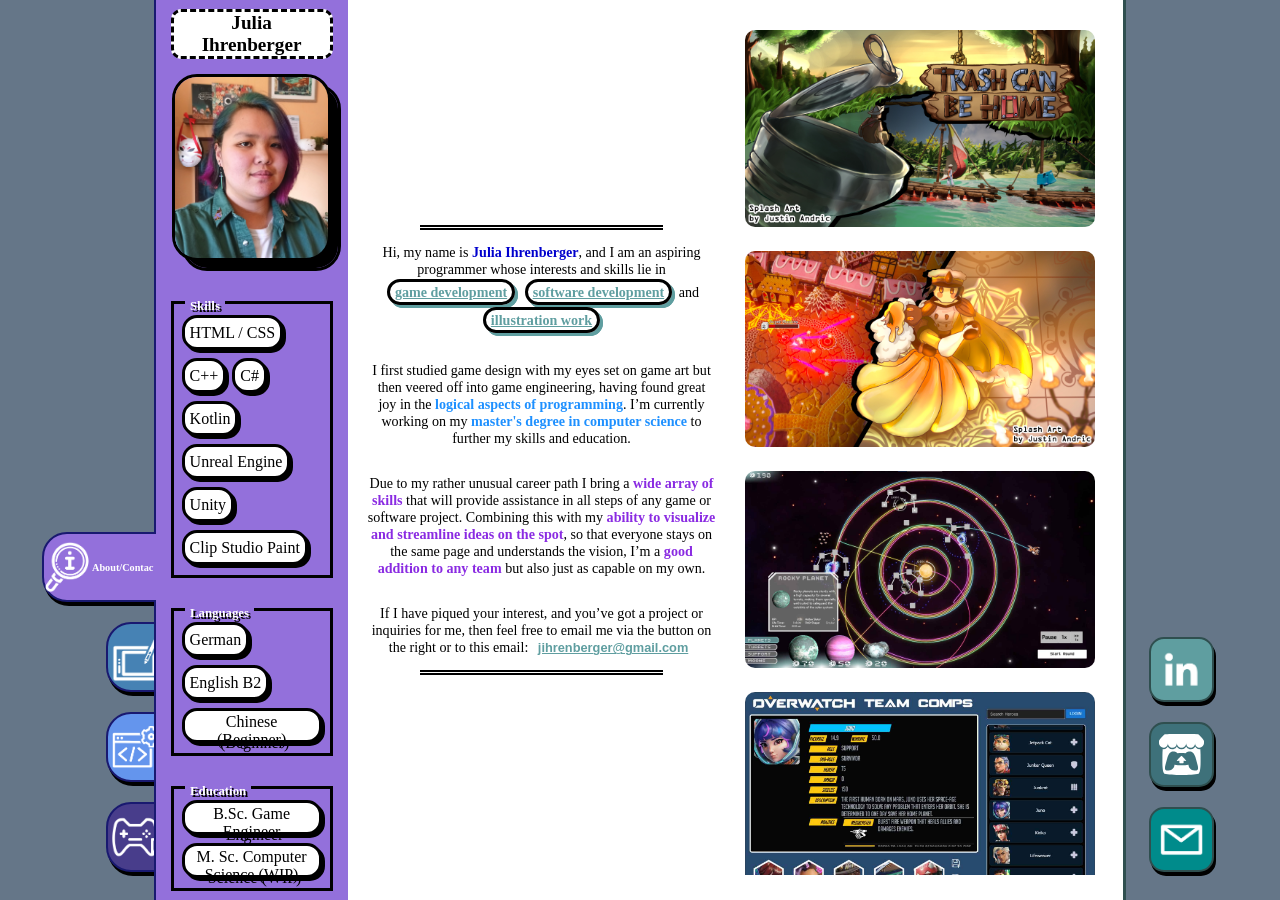
==== commit 9ec52272: "gamedev" ====
--- a/index.html
+++ b/index.html
@@ -12,7 +12,7 @@
 </head>
 <body>
 <div class="main-container">
-    <navigation-about class="navigation"></navigation-about>
+    <navigation-tabs class="navigation" job="about"></navigation-tabs>
     <div class="border-blocker" style="bottom: calc(2% + 282px); background-color: mediumpurple;"></div>
     <div class="job-container" style="background-color: mediumpurple;">
         <h1 class="job-title" style="text-align: center; margin: 15px; padding: 0 15px 0 15px;">Julia Ihrenberger</h1>
@@ -53,18 +53,22 @@
             <p> Hi, my name is <span class="emphasis" style="color: mediumblue">Julia Ihrenberger</span>, and I am an
                 aspiring programmer whose
                 interests and skills lie in
-                <br><a class="link-text skill-item double-spaced">game
-                    development</a>, <a class="link-text skill-item double-spaced">software development</a>
-                and.
+
                 <span class="tooltip-wrapper">
+            <span class="tooltip-text">click to open page</span>
+                    <a class="link-text skill-item double-spaced">game development</a>
+                </span>
+            <a class="link-text skill-item double-spaced">software development</a>
+            and
+            <span class="tooltip-wrapper">
+            <span class="tooltip-text">click to open page</span>
                     <a class="link-text skill-item double-spaced"
                        href="illustrator/commission.html">illustration work</a>
-            <span class="tooltip-text">click to open project</span>
                 </span></p>
             <p>
                 I first studied game design with my eyes set on game art but then veered off into game engineering,
                 having found great joy in the <span class="emphasis" style="color: dodgerblue">logical aspects of programming</span>.
-                I’m currently working on my <span class="emphasis" style="color: dodgerblue">Master's in computer science</span>
+                I’m currently working on my <span class="emphasis" style="color: dodgerblue">master's degree in computer science</span>
                 to further my skills and education.</p>
             <p>Due to my rather unusual career path I bring a <span class="emphasis" style="color: blueviolet">wide array of skills</span>
                 that will provide assistance in all
@@ -86,17 +90,30 @@
             <div class="decorative-line"></div>
         </div>
         <div class="vertical-grid" style="height: 95vh; overflow-x: hidden">
-            <img class="list-img clickable" src="img/projects/TCBH_showcase.jpg"
-                 alt="splash art for game 'Trash Can be Home'"
-                 title="click to open project">
-            <img class="list-img clickable" src="img/projects/BB_showcase.jpg" alt="splash art for game 'Bakery Battle'"
-                 title="click to open project">
-            <img class="list-img clickable" src="img/projects/overwatchteamup.jpg" alt="screenshot of web application"
-                 title="click to open project">
+            <a href="index.html">
+                <img class="list-img clickable" src="img/projects/TCBH_showcase.jpg"
+                     alt="splash art for game 'Trash Can be Home'"
+                     title="click to open game project Trash Can Be Home" style="width: 95%;">
+            </a>
+            <a href="index.html">
+                <img class="list-img clickable" src="img/projects/BB_showcase.jpg"
+                     alt="splash art for game 'Bakery Battle'"
+                     title="click to open game project Bakery Battle" style="width: 95%;">
+            </a>
+            <a href="index.html">
+                <img class="list-img clickable" src="img/projects/SOS_showcase.jpg"
+                     alt="screenshot of game 'Save Our Sun'"
+                     title="click to open game project Save Our Sun" style="width: 95%;">
+            </a>
+            <a href="index.html">
+                <img class="list-img clickable" src="img/projects/overwatchteamup.jpg"
+                     alt="screenshot of web application"
+                     title="click to open web project Overwatch Teamup" style="width: 95%;">
+            </a>
             <a href="illustrator/commission.html">
                 <img class="list-img clickable" src="img/priebsch/concept/jakob.jpg"
                      alt="concept art for 'Jakob' commission"
-                     title="click to open project" style="width: 95%;">
+                     title="click to open art commission Jakob" style="width: 95%;">
             </a>
         </div>
     </div>
--- a/css/menu.css
+++ b/css/menu.css
@@ -16,7 +16,7 @@
     height: 50px;
     place-items: center;
     border: 2px solid midnightblue;
-    border-radius: 50px 0 0 50px;
+    border-radius: 25px 0 0 25px;
     filter: drop-shadow(2px 4px black);
     background-color: white;
     word-spacing: 20px;
@@ -27,6 +27,10 @@
     transition: left ease-out 0.5s;
 }
 
+.selected{
+    pointer-events: none;
+}
+
 .navigation-button:not(.selected):hover{
     left: -5vw;
     text-decoration-line: underline;
@@ -34,6 +38,7 @@
 
 .navigation-icon {
     width: 50px;
+    margin-left: -10px;
 }
 
 .navigation-button.selected {
@@ -66,7 +71,7 @@
     padding: 8px;
     place-items: center;
     border: 2px solid darkslategrey;
-    border-radius: 25px;
+    border-radius: 15px;
     filter: drop-shadow(2px 4px black);
     color: white;
     font-weight: bold;
--- a/css/general.css
+++ b/css/general.css
@@ -28,14 +28,15 @@
     visibility: hidden;
     width: auto;
     padding: 8px 15px 8px 15px;
-    background-color: rgba(0, 0, 0, 0.75);
+    background-color: rgba(0, 0, 0, 0.8);
     color: white;
     text-align: center;
     border-radius: 6px;
     position: absolute;
     z-index: 1;
     bottom: 120%;
-    left: 20%;
+    left: 0;
+    right: 0;
 }
 
 .tooltip-text:after {
@@ -46,7 +47,7 @@
     width: 0;
     height: 0;
     border: 10px solid transparent;
-    border-top-color: rgba(0, 0, 0, 0.75);
+    border-top-color: rgba(0, 0, 0, 0.8);
     border-bottom: 0;
     margin-left: -10px;
     margin-bottom: -10px;
@@ -55,7 +56,7 @@
 .link-text{
     font-size: 1.1vw;
     text-decoration-line: underline;
-    color: mediumseagreen;
+    color: cadetblue;
     font-weight: bold;
 }
 
@@ -96,7 +97,7 @@
 .clickable:hover{
     cursor: pointer;
     border: 3px solid mediumseagreen;
-    border-radius: 20px;
+    border-radius: 15px;
 }
 
 .decorative-line{
--- a/css/index.css
+++ b/css/index.css
@@ -21,7 +21,6 @@
 
 .job-title {
     align-self: center;
-    width: 50%;
     padding: 5px;
     border: 3px dashed black;
     border-radius: 10px;
@@ -147,8 +146,13 @@
     overflow-x: scroll;
 }
 
+.list-img.clickable:hover{
+    margin: 7px;
+}
+
 .list-img {
     margin: 10px;
+    border-radius: 10px;
 }
 
 .illustrator {
@@ -159,11 +163,11 @@
     background-color: mediumpurple;
 }
 
-.engineer {
+.gamedev {
     background-color: cornflowerblue;
 }
 
-.developer {
+.softwaredev {
     background-color: darkslateblue;
 }
 
@@ -179,6 +183,17 @@
     height: 100%;
 }
 
+.game-project-item {
+    display: block;
+    object-fit: fill;
+    margin: 25px 25px 10px 25px;
+    align-content: center;
+    border: 3px solid black;
+    border-radius: 15px;
+    background-color: white;
+    filter: drop-shadow(3px 3px);
+}
 
 
 
+
